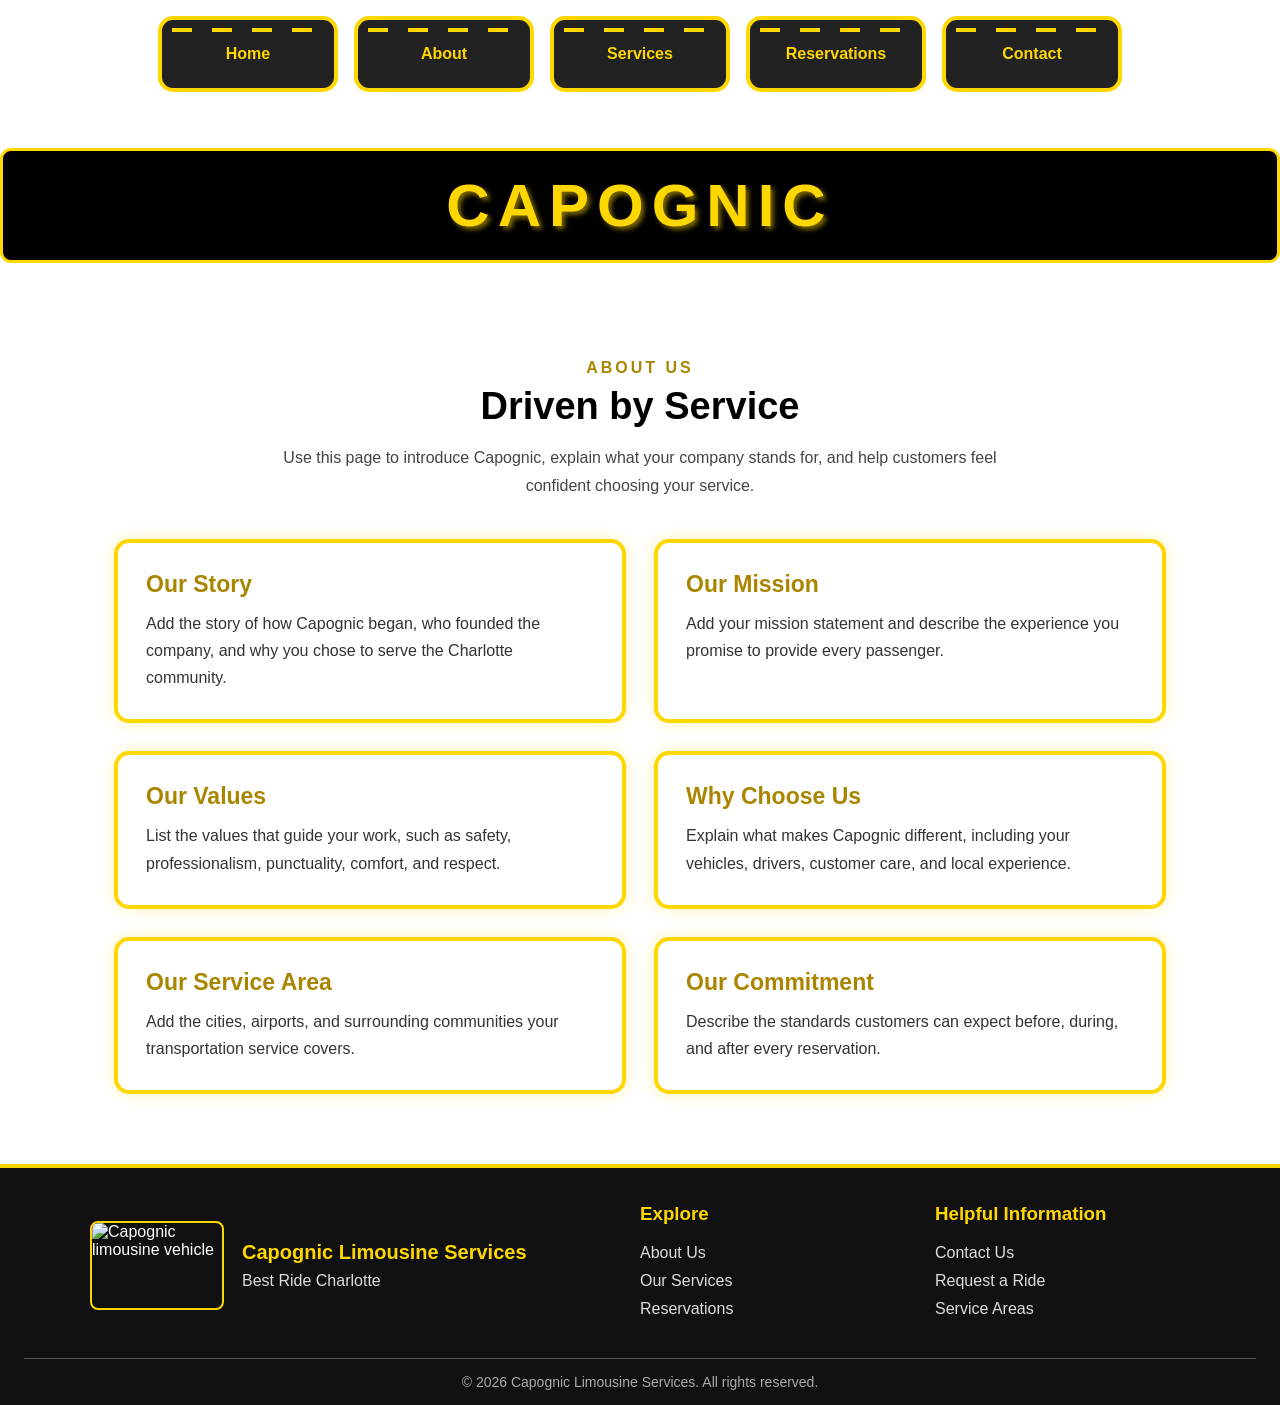
==== about.html @ 83344975 "Initial commit" ====
<!DOCTYPE html>
<html lang="en">

<head>
    <meta charset="UTF-8">
    <meta name="viewport" content="width=device-width, initial-scale=1.0">
    <title>About Us | Capognic Limousine Services</title>
    <link rel="stylesheet" href="Styles.css">
</head>

<body>
    <header>
        <nav aria-label="Main navigation">
            <a href="index.html">Home</a>
            <a href="about.html" aria-current="page">About</a>
            <a href="services.html">Services</a>
            <a href="reservations.html">Reservations</a>
            <a href="contact.html">Contact</a>
        </nav>

        <h1 class="logo">CAPOGNIC</h1>
    </header>

    <main class="about-page">
        <section class="about-intro">
            <p class="page-label">About Us</p>
            <h2>Driven by Service</h2>
            <p>
                Use this page to introduce Capognic, explain what your company
                stands for, and help customers feel confident choosing your service.
            </p>
        </section>

        <section class="about-grid" aria-label="Company information">
            <article class="about-card">
                <h3>Our Story</h3>
                <p>
                    Add the story of how Capognic began, who founded the company,
                    and why you chose to serve the Charlotte community.
                </p>
            </article>

            <article class="about-card">
                <h3>Our Mission</h3>
                <p>
                    Add your mission statement and describe the experience you
                    promise to provide every passenger.
                </p>
            </article>

            <article class="about-card">
                <h3>Our Values</h3>
                <p>
                    List the values that guide your work, such as safety,
                    professionalism, punctuality, comfort, and respect.
                </p>
            </article>

            <article class="about-card">
                <h3>Why Choose Us</h3>
                <p>
                    Explain what makes Capognic different, including your vehicles,
                    drivers, customer care, and local experience.
                </p>
            </article>

            <article class="about-card">
                <h3>Our Service Area</h3>
                <p>
                    Add the cities, airports, and surrounding communities your
                    transportation service covers.
                </p>
            </article>

            <article class="about-card">
                <h3>Our Commitment</h3>
                <p>
                    Describe the standards customers can expect before, during,
                    and after every reservation.
                </p>
            </article>
        </section>
    </main>

    <footer class="site-footer">
        <div class="footer-content">
            <div class="footer-brand">
                <img src="images/Capognic_Logo.jpg" alt="Capognic limousine vehicle">
                <div>
                    <h2>Capognic Limousine Services</h2>
                    <p>Best Ride Charlotte</p>
                </div>
            </div>

            <div class="footer-section">
                <h3>Explore</h3>
                <a href="about.html">About Us</a>
                <a href="services.html">Our Services</a>
                <a href="reservations.html">Reservations</a>
            </div>

            <div class="footer-section">
                <h3>Helpful Information</h3>
                <a href="contact.html">Contact Us</a>
                <a href="reservations.html">Request a Ride</a>
                <a href="services.html">Service Areas</a>
            </div>
        </div>

        <p class="footer-bottom">&copy; 2026 Capognic Limousine Services. All rights reserved.</p>
    </footer>
</body>

</html>
---- Styles.css ----
/* Entire page: <body> */
body {
    display: flex;
    flex-direction: column;
    min-height: 100vh;
    margin: 0;
    font-family: sans-serif;
    text-align: center;
}

/* Top navigation: <nav> */
nav {
    display: flex;
    justify-content: center;
    flex-wrap: wrap;
    gap: 16px;
    width: 100%;
    max-width: 1100px;
    margin: 0 auto;
    padding: 16px;
    box-sizing: border-box;
}

/* Navigation links: <nav><a> */
nav a {
    position: relative;
    display: inline-block;
    flex: 1 1 140px;
    max-width: 180px;
    box-sizing: border-box;
    padding: 25px;
    text-align: center;
    border: 4px solid gold;
    border-radius: 15px;
    background-color: #222;
    color: gold;
    text-decoration: none;
    font-weight: bold;
    transition: transform 0.25s ease, box-shadow 0.25s ease,
        background-color 0.25s ease;
}

nav a:hover {
    transform: translateY(-6px) scale(1.04);
    background-color: #333;
    box-shadow: 0 8px 18px rgba(255, 215, 0, 0.45);
}

nav a:focus-visible {
    transform: translateY(-6px) scale(1.04);
    outline: 3px solid white;
    outline-offset: 3px;
    box-shadow: 0 8px 18px rgba(255, 215, 0, 0.45);
}

nav a::before {
    content: "";
    position: absolute;
    top: 8px;
    right: 10px;
    left: 10px;
    height: 4px;
    background: repeating-linear-gradient(
        to right,
        gold 0,
        gold 20px,
        transparent 20px,
        transparent 40px
    );
}

/* Main CAPOGNIC heading: <h1 class="logo"> */
.logo {
    padding: 20px;
    border: 3px solid gold;
    border-radius: 11px;
    background-color: black;
    color: gold;
    text-align: center;
    font-size: 60px;
    letter-spacing: 8px;
    text-shadow: 3px 3px 5px rgba(255, 215, 0, 0.5);
}

/* Services section: <section class="services-preview"> */
.services-preview {
    display: flex;
    justify-content: center;
    gap: 40px;
    padding: 60px;
}

/* Individual services: <div class="service-box"> */
.service-box {
    width: 300px;
    min-height: 350px;
    padding: 20px;
    border: 4px solid gold;
    border-radius: 15px;
    background: white;
    text-align: center;
    box-shadow: 0 0 15px rgba(255, 215, 0, 0.4);
}

.service-box img {
    width: 120px;
    height: 120px;
    margin-bottom: 20px;
    object-fit: contain;
}

.service-box h3 {
    margin-bottom: 15px;
    color: #c9a227;
}

.service-box p {
    color: #333;
    line-height: 1.6;
}

.service-box:hover {
    transform: translateY(-10px);
    transition: 0.3s;
}

/* Mission and about section */
.company-info {
    display: flex;
    justify-content: center;
    gap: 40px;
    padding: 0 60px 60px;
}

.info-box {
    width: 460px;
    min-height: 180px;
}

/* About page */
.about-page {
    width: 100%;
    max-width: 1100px;
    margin: 0 auto;
    padding: 40px 24px 70px;
    box-sizing: border-box;
}

.about-intro {
    max-width: 750px;
    margin: 0 auto 40px;
}

.page-label {
    margin-bottom: 8px;
    color: #a98500;
    font-weight: bold;
    letter-spacing: 3px;
    text-transform: uppercase;
}

.about-intro h2 {
    margin: 0 0 16px;
    font-size: 38px;
}

.about-intro p:last-child {
    color: #444;
    line-height: 1.7;
}

.about-grid {
    display: grid;
    grid-template-columns: repeat(2, minmax(0, 1fr));
    gap: 28px;
}

.about-card {
    padding: 28px;
    border: 4px solid gold;
    border-radius: 15px;
    background-color: white;
    text-align: left;
    box-shadow: 0 0 15px rgba(255, 215, 0, 0.3);
    transition: transform 0.25s ease, box-shadow 0.25s ease;
}

.about-card:hover {
    transform: translateY(-6px);
    box-shadow: 0 10px 22px rgba(255, 215, 0, 0.4);
}

.about-card h3 {
    margin: 0 0 12px;
    color: #a98500;
    font-size: 23px;
}

.about-card p {
    margin: 0;
    color: #333;
    line-height: 1.7;
}

/* Bottom information area: <footer> */
.site-footer {
    margin-top: auto;
    padding: 35px 24px 15px;
    border-top: 4px solid gold;
    background-color: #111;
    color: white;
    text-align: left;
}

.footer-content {
    display: grid;
    grid-template-columns: minmax(280px, 2fr) 1fr 1fr;
    gap: 40px;
    width: 100%;
    max-width: 1100px;
    margin: 0 auto;
}

.footer-brand {
    display: flex;
    align-items: center;
    gap: 18px;
}

.footer-brand img {
    width: 130px;
    height: 85px;
    border: 2px solid gold;
    border-radius: 8px;
    object-fit: cover;
}

.footer-brand h2,
.footer-section h3 {
    margin-top: 0;
    color: gold;
}

.footer-brand h2 {
    margin-bottom: 8px;
    font-size: 20px;
}

.footer-brand p {
    margin: 0;
    color: #ddd;
}

.footer-section a {
    display: block;
    margin: 10px 0;
    color: #ddd;
    text-decoration: none;
}

.footer-section a:hover {
    color: gold;
    text-decoration: underline;
}

.footer-bottom {
    margin: 30px auto 0;
    padding-top: 15px;
    border-top: 1px solid #555;
    color: #aaa;
    text-align: center;
    font-size: 14px;
}

/* Smaller screen adjustments */
@media (max-width: 600px) {
    nav a {
        flex-basis: calc(50% - 8px);
        max-width: none;
        padding: 20px 10px;
    }

    .logo {
        font-size: 40px;
        letter-spacing: 4px;
    }

    .services-preview {
        flex-wrap: wrap;
        padding: 30px 15px;
    }

    .company-info {
        flex-wrap: wrap;
        padding: 0 15px 30px;
    }

    .info-box {
        width: 300px;
    }

    .about-page {
        padding: 25px 15px 40px;
    }

    .about-intro h2 {
        font-size: 30px;
    }

    .about-grid {
        grid-template-columns: 1fr;
    }

    .footer-content {
        grid-template-columns: 1fr;
        gap: 28px;
    }

    .footer-brand {
        align-items: flex-start;
        flex-direction: column;
    }
}
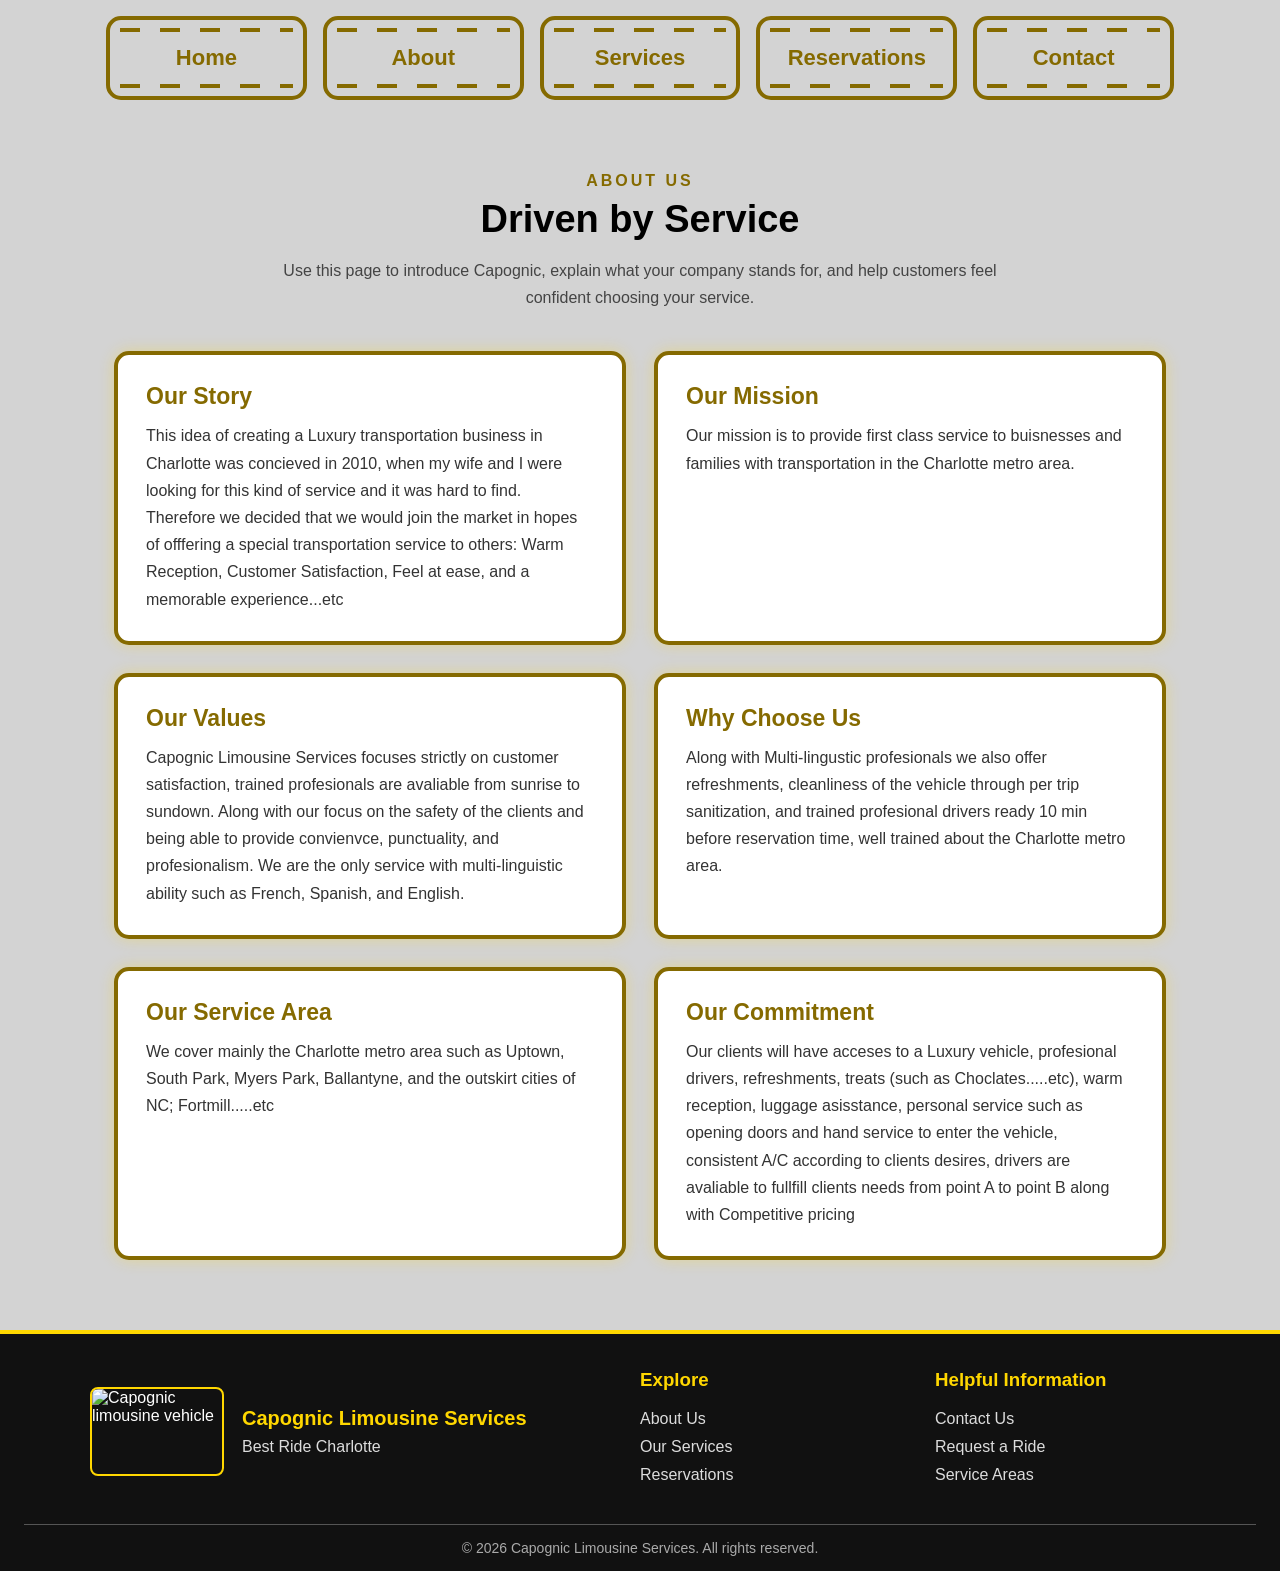
==== commit 79def467: "Add files via upload" ====
--- a/about.html
+++ b/about.html
@@ -17,8 +17,6 @@
             <a href="reservations.html">Reservations</a>
             <a href="contact.html">Contact</a>
         </nav>
-
-        <h1 class="logo">CAPOGNIC</h1>
     </header>
 
     <main class="about-page">
@@ -35,48 +33,51 @@
             <article class="about-card">
                 <h3>Our Story</h3>
                 <p>
-                    Add the story of how Capognic began, who founded the company,
-                    and why you chose to serve the Charlotte community.
+                   This idea of creating a Luxury transportation business in Charlotte was concieved in 2010, when my wife and I were looking for this kind of 
+            service and it was hard to find. Therefore we decided that we would join the market in hopes of offfering a special transportation service to others: 
+            Warm Reception, Customer Satisfaction, Feel at ease, and a memorable experience...etc
+             
+                    
                 </p>
             </article>
 
             <article class="about-card">
                 <h3>Our Mission</h3>
                 <p>
-                    Add your mission statement and describe the experience you
-                    promise to provide every passenger.
+                    Our mission is to provide first class service to buisnesses and families with transportation in the Charlotte metro area. 
                 </p>
             </article>
 
             <article class="about-card">
                 <h3>Our Values</h3>
                 <p>
-                    List the values that guide your work, such as safety,
-                    professionalism, punctuality, comfort, and respect.
+                    Capognic Limousine Services focuses strictly on customer satisfaction, trained profesionals are avaliable from sunrise to sundown. Along with our focus on 
+                    the safety of the clients and being able to provide convienvce, punctuality, and profesionalism. We are the only service with multi-linguistic ability such as French,
+                    Spanish, and English.
                 </p>
             </article>
 
             <article class="about-card">
                 <h3>Why Choose Us</h3>
                 <p>
-                    Explain what makes Capognic different, including your vehicles,
-                    drivers, customer care, and local experience.
+                    Along with Multi-lingustic profesionals we also offer refreshments, cleanliness of the vehicle through per trip sanitization, and trained profesional drivers 
+                    ready 10 min before reservation time, well trained about the Charlotte metro area.
                 </p>
             </article>
 
             <article class="about-card">
                 <h3>Our Service Area</h3>
                 <p>
-                    Add the cities, airports, and surrounding communities your
-                    transportation service covers.
+                    We cover mainly the Charlotte metro area such as Uptown, South Park, Myers Park, Ballantyne, and the outskirt cities of NC; Fortmill.....etc 
                 </p>
             </article>
 
             <article class="about-card">
                 <h3>Our Commitment</h3>
                 <p>
-                    Describe the standards customers can expect before, during,
-                    and after every reservation.
+                    Our clients will have acceses to a Luxury vehicle, profesional drivers, refreshments, treats (such as Choclates.....etc), warm reception, luggage asisstance,
+                     personal service such as opening doors and hand service to enter the vehicle, consistent A/C according to clients desires, drivers are avaliable to fullfill 
+                     clients needs from point A to point B along with Competitive pricing
                 </p>
             </article>
         </section>
--- a/Styles.css
+++ b/Styles.css
@@ -1,323 +1,1643 @@
-/* Entire page: <body> */
-body {
-    display: flex;
-    flex-direction: column;
-    min-height: 100vh;
-    margin: 0;
-    font-family: sans-serif;
-    text-align: center;
-}
-
-/* Top navigation: <nav> */
-nav {
-    display: flex;
-    justify-content: center;
-    flex-wrap: wrap;
-    gap: 16px;
-    width: 100%;
-    max-width: 1100px;
-    margin: 0 auto;
-    padding: 16px;
-    box-sizing: border-box;
-}
-
-/* Navigation links: <nav><a> */
-nav a {
-    position: relative;
-    display: inline-block;
-    flex: 1 1 140px;
-    max-width: 180px;
-    box-sizing: border-box;
-    padding: 25px;
-    text-align: center;
-    border: 4px solid gold;
-    border-radius: 15px;
-    background-color: #222;
-    color: gold;
-    text-decoration: none;
-    font-weight: bold;
-    transition: transform 0.25s ease, box-shadow 0.25s ease,
-        background-color 0.25s ease;
-}
-
-nav a:hover {
-    transform: translateY(-6px) scale(1.04);
-    background-color: #333;
-    box-shadow: 0 8px 18px rgba(255, 215, 0, 0.45);
-}
-
-nav a:focus-visible {
-    transform: translateY(-6px) scale(1.04);
-    outline: 3px solid white;
-    outline-offset: 3px;
-    box-shadow: 0 8px 18px rgba(255, 215, 0, 0.45);
-}
-
-nav a::before {
-    content: "";
-    position: absolute;
-    top: 8px;
-    right: 10px;
-    left: 10px;
-    height: 4px;
-    background: repeating-linear-gradient(
-        to right,
-        gold 0,
-        gold 20px,
-        transparent 20px,
-        transparent 40px
-    );
-}
-
-/* Main CAPOGNIC heading: <h1 class="logo"> */
-.logo {
-    padding: 20px;
-    border: 3px solid gold;
-    border-radius: 11px;
-    background-color: black;
-    color: gold;
-    text-align: center;
-    font-size: 60px;
-    letter-spacing: 8px;
-    text-shadow: 3px 3px 5px rgba(255, 215, 0, 0.5);
-}
-
-/* Services section: <section class="services-preview"> */
-.services-preview {
-    display: flex;
-    justify-content: center;
-    gap: 40px;
-    padding: 60px;
-}
-
-/* Individual services: <div class="service-box"> */
-.service-box {
-    width: 300px;
-    min-height: 350px;
-    padding: 20px;
-    border: 4px solid gold;
-    border-radius: 15px;
-    background: white;
-    text-align: center;
-    box-shadow: 0 0 15px rgba(255, 215, 0, 0.4);
-}
-
-.service-box img {
-    width: 120px;
-    height: 120px;
-    margin-bottom: 20px;
-    object-fit: contain;
-}
-
-.service-box h3 {
-    margin-bottom: 15px;
-    color: #c9a227;
-}
-
-.service-box p {
-    color: #333;
-    line-height: 1.6;
-}
-
-.service-box:hover {
-    transform: translateY(-10px);
-    transition: 0.3s;
-}
-
-/* Mission and about section */
-.company-info {
-    display: flex;
-    justify-content: center;
-    gap: 40px;
-    padding: 0 60px 60px;
-}
-
-.info-box {
-    width: 460px;
-    min-height: 180px;
-}
-
-/* About page */
-.about-page {
-    width: 100%;
-    max-width: 1100px;
-    margin: 0 auto;
-    padding: 40px 24px 70px;
-    box-sizing: border-box;
-}
-
-.about-intro {
-    max-width: 750px;
-    margin: 0 auto 40px;
-}
-
-.page-label {
-    margin-bottom: 8px;
-    color: #a98500;
-    font-weight: bold;
-    letter-spacing: 3px;
-    text-transform: uppercase;
-}
-
-.about-intro h2 {
-    margin: 0 0 16px;
-    font-size: 38px;
-}
-
-.about-intro p:last-child {
-    color: #444;
-    line-height: 1.7;
-}
-
-.about-grid {
-    display: grid;
-    grid-template-columns: repeat(2, minmax(0, 1fr));
-    gap: 28px;
-}
-
-.about-card {
-    padding: 28px;
-    border: 4px solid gold;
-    border-radius: 15px;
-    background-color: white;
-    text-align: left;
-    box-shadow: 0 0 15px rgba(255, 215, 0, 0.3);
-    transition: transform 0.25s ease, box-shadow 0.25s ease;
-}
-
-.about-card:hover {
-    transform: translateY(-6px);
-    box-shadow: 0 10px 22px rgba(255, 215, 0, 0.4);
-}
-
-.about-card h3 {
-    margin: 0 0 12px;
-    color: #a98500;
-    font-size: 23px;
-}
-
-.about-card p {
-    margin: 0;
-    color: #333;
-    line-height: 1.7;
-}
-
-/* Bottom information area: <footer> */
-.site-footer {
-    margin-top: auto;
-    padding: 35px 24px 15px;
-    border-top: 4px solid gold;
-    background-color: #111;
-    color: white;
-    text-align: left;
-}
-
-.footer-content {
-    display: grid;
-    grid-template-columns: minmax(280px, 2fr) 1fr 1fr;
-    gap: 40px;
-    width: 100%;
-    max-width: 1100px;
-    margin: 0 auto;
-}
-
-.footer-brand {
-    display: flex;
-    align-items: center;
-    gap: 18px;
-}
-
-.footer-brand img {
-    width: 130px;
-    height: 85px;
-    border: 2px solid gold;
-    border-radius: 8px;
-    object-fit: cover;
-}
-
-.footer-brand h2,
-.footer-section h3 {
-    margin-top: 0;
-    color: gold;
-}
-
-.footer-brand h2 {
-    margin-bottom: 8px;
-    font-size: 20px;
-}
-
-.footer-brand p {
-    margin: 0;
-    color: #ddd;
-}
-
-.footer-section a {
-    display: block;
-    margin: 10px 0;
-    color: #ddd;
-    text-decoration: none;
-}
-
-.footer-section a:hover {
-    color: gold;
-    text-decoration: underline;
-}
-
-.footer-bottom {
-    margin: 30px auto 0;
-    padding-top: 15px;
-    border-top: 1px solid #555;
-    color: #aaa;
-    text-align: center;
-    font-size: 14px;
-}
-
-/* Smaller screen adjustments */
-@media (max-width: 600px) {
-    nav a {
-        flex-basis: calc(50% - 8px);
-        max-width: none;
-        padding: 20px 10px;
-    }
-
-    .logo {
-        font-size: 40px;
-        letter-spacing: 4px;
-    }
-
-    .services-preview {
-        flex-wrap: wrap;
-        padding: 30px 15px;
-    }
-
-    .company-info {
-        flex-wrap: wrap;
-        padding: 0 15px 30px;
-    }
-
-    .info-box {
-        width: 300px;
-    }
-
-    .about-page {
-        padding: 25px 15px 40px;
-    }
-
-    .about-intro h2 {
-        font-size: 30px;
-    }
-
-    .about-grid {
-        grid-template-columns: 1fr;
-    }
-
-    .footer-content {
-        grid-template-columns: 1fr;
-        gap: 28px;
-    }
-
-    .footer-brand {
-        align-items: flex-start;
-        flex-direction: column;
-    }
-}
+/* ===================================================================
+   CAPOGNIC STYLESHEET
+   ===================================================================
+   01. ROOT VARIABLES
+   02. GLOBAL PAGE
+   03. TOP NAVIGATION
+   04. RESERVATION NAVIGATION BUTTON
+   05. SITE LOGO
+   06. SIDE RESERVATION PANEL
+   07. SHARED BUTTONS
+   08. HERO BANNER
+   09. HOME PAGE
+    09A. Service Preview
+    09B. Company Information
+   10. RESERVATION FORM PAGE
+   11. SERVICES PAGE
+    11A. Intro
+    11B. Service Cards
+    11C. Visual Area
+    11D. Content
+    11E. Links
+    11F. CTA
+   12. ABOUT PAGE
+   13. CONTACT PAGE
+   14. FOOTER
+   15. MOBILE / RESPONSIVE
+
+   =================================================================== */
+
+
+/* ===================================================================
+   01. ROOT VARIABLES
+   =================================================================== */
+
+:root {
+    --primary-gold: #856A00;
+    --primary-green: #2C5F34;
+    --page-blue: #D3D3D3;
+
+    --dark-bg: #111;
+    --dark-card: #222;
+    --white: #ffffff;
+
+    --text-dark: #333;
+    --text-light: #ddd;
+
+    --shadow-gold: rgba(255, 215, 0, 0.35);
+    --shadow-green: rgba(44, 95, 52, 0.30);
+}
+
+
+/* ===================================================================
+   02. GLOBAL PAGE STYLES
+   =================================================================== */
+
+body {
+    display: flex;
+    flex-direction: column;
+    min-height: 100vh;
+
+    margin: 0;
+
+    font-family: sans-serif;
+    text-align: center;
+
+    background-color: var(--page-blue);
+}
+
+
+/* ===================================================================
+   03. TOP NAVIGATION
+   =================================================================== */
+
+nav {
+    display: flex;
+    justify-content: center;
+    flex-wrap: wrap;
+
+    gap: 16px;
+
+    width: 100%;
+    max-width: 1100px;
+
+    margin: 0 auto;
+    padding: 16px;
+
+    box-sizing: border-box;
+}
+
+nav a {
+    position: relative;
+    display: inline-block;
+    flex: 1 1 140px;
+
+    max-width: 180px;
+
+    padding: 25px;
+
+    border: 4px solid var(--primary-gold);
+    border-radius: 15px;
+
+    background-color: ;
+    color: var(--primary-gold);
+
+    text-align: center;
+    text-decoration: none;
+    font-size: 22px;
+    font-weight: bold;
+
+    transition:
+        transform 0.25s ease,
+        box-shadow 0.25s ease,
+        background-color 0.25s ease;
+}
+
+nav a:hover {
+    transform: translateY(-6px) scale(1.04);
+
+    background-color: #333;
+
+    box-shadow:
+        0 8px 18px rgba(255, 215, 0, 0.45);
+}
+
+nav a:focus-visible {
+    transform: translateY(-6px) scale(1.04);
+
+    outline: 3px solid white;
+    outline-offset: 3px;
+
+    box-shadow:
+        0 8px 18px rgba(255, 215, 0, 0.45);
+}
+
+/* Decorative top stripe */
+
+nav a::before {
+    content: "";
+
+    position: absolute;
+    top: 8px;
+    left: 10px;
+    right: 10px;
+
+    height: 4px;
+
+    background:
+        repeating-linear-gradient(
+            to right,
+            var(--primary-gold) 0,
+            var(--primary-gold) 20px,
+            transparent 20px,
+            transparent 40px
+        );
+}
+
+/* Decorative bottom stripe */
+
+nav a::after {
+    content: "";
+
+    position: absolute;
+    bottom: 8px;
+    left: 10px;
+    right: 10px;
+
+    height: 4px;
+
+    background:
+        repeating-linear-gradient(
+            to right,
+            var(--primary-gold) 0,
+            var(--primary-gold) 20px,
+            transparent 20px,
+            transparent 40px
+        );
+}
+
+
+/* ===================================================================
+   04. RESERVATION NAVIGATION BUTTON
+   =================================================================== */
+
+nav .nav-reservation {
+    border-color: var(--primary-gold);
+
+    background:
+        linear-gradient(
+            145deg,
+            
+        );
+
+    box-shadow:
+        0 0 18px var(--shadow-gold);
+}
+
+.nav-reservation span,
+.nav-reservation small {
+    display: block;
+}
+
+.nav-reservation small {
+    margin-top: 5px;
+
+    color: var(--primary-gold);
+
+    font-size: 11px;
+    font-weight: normal;
+    letter-spacing: 1px;
+    text-transform: uppercase;
+}
+
+
+/* ===================================================================
+   05. SITE LOGO
+   =================================================================== */
+
+.logo {
+    position: relative;
+
+    padding: 20px;
+
+    color: var(--primary-gold);
+
+    text-align: center;
+    font-size: 60px;
+    letter-spacing: 8px;
+
+    background: transparent;
+    border: none;
+
+    text-shadow:
+        3px 3px 5px rgba(255, 215, 0, 0.5);
+}
+
+.logo::after {
+    content: "";
+
+    position: absolute;
+    left: 50%;
+    bottom: 7px;
+
+    width: min(380px, 70%);
+    height: 3px;
+
+    border-radius: 50%;
+
+    background:
+        linear-gradient(
+            90deg,
+            transparent 0%,
+            rgba(255, 215, 0, 0.3) 15%,
+            var(--primary-gold) 50%,
+            rgba(255, 215, 0, 0.3) 85%,
+            transparent 100%
+        );
+
+    box-shadow:
+        0 2px 8px rgba(255, 215, 0, 0.55);
+
+    transform: translateX(-50%);
+}
+
+
+/* ===================================================================
+   06. SIDE RESERVATION PANEL
+   =================================================================== */
+
+.reservation-cta {
+    position: fixed;
+    top: 50%;
+    right: 24px;
+    z-index: 10;
+
+    width: min(300px, calc(100vw - 48px));
+
+    padding: 30px;
+
+    border: 1px solid #4b4018;
+    border-radius: 16px;
+
+    background:
+        linear-gradient(
+            145deg,
+            #181818,
+            #050505
+        );
+
+    color: white;
+    text-align: left;
+
+    box-sizing: border-box;
+
+    box-shadow:
+        0 20px 50px rgba(0, 0, 0, 0.35);
+
+    transform: translateY(-50%);
+}
+
+.reservation-cta.is-dismissed {
+    display: none;
+}
+
+.reservation-close {
+    position: absolute;
+    top: 10px;
+    right: 12px;
+
+    width: 32px;
+    height: 32px;
+
+    padding: 0;
+
+    border: 1px solid #555;
+    border-radius: 50%;
+
+    background: transparent;
+    color: var(--text-light);
+
+    font-size: 24px;
+    line-height: 1;
+
+    cursor: pointer;
+
+    transition:
+        border-color 0.2s ease,
+        color 0.2s ease,
+        transform 0.2s ease;
+}
+
+.reservation-close:hover,
+.reservation-close:focus-visible {
+    border-color: gold;
+    color: gold;
+
+    outline: none;
+
+    transform: rotate(90deg);
+}
+
+.reservation-kicker {
+    margin: 0 0 10px;
+
+    color: gold;
+
+    font-size: 12px;
+    font-weight: bold;
+    letter-spacing: 2px;
+    text-transform: uppercase;
+}
+
+.reservation-cta h2 {
+    margin: 0 0 12px;
+
+    font-size: 28px;
+    line-height: 1.1;
+}
+
+.reservation-cta > p:not(.reservation-kicker) {
+    margin: 0 0 22px;
+
+    color: #cfcfcf;
+    line-height: 1.55;
+}
+
+/* ===================================================================
+   07. SHARED BUTTONS
+   =================================================================== */
+
+.reservation-button,
+.form-submit {
+    display: inline-flex;
+    align-items: center;
+    justify-content: center;
+
+    gap: 10px;
+
+    padding: 13px 18px;
+
+    border: 2px solid gold;
+    border-radius: 8px;
+
+    background: gold;
+    color: #111;
+
+    font-weight: bold;
+    text-decoration: none;
+
+    transition:
+        background-color 0.2s ease,
+        color 0.2s ease,
+        transform 0.2s ease;
+}
+
+.reservation-button:hover,
+.reservation-button:focus-visible,
+.form-submit:hover,
+.form-submit:focus-visible {
+    background: transparent;
+    color: gold;
+
+    transform: translateY(-2px);
+}
+
+.form-submit {
+    cursor: pointer;
+    font: inherit;
+}
+
+
+/* ===================================================================
+   08. HERO BANNER
+   =================================================================== */
+
+.hero-banner {
+    display: flex;
+    align-items: center;
+    justify-content: center;
+
+    gap: 40px;
+
+    width: 90%;
+    max-width: 1200px;
+
+    margin: 0 auto 10px;
+    padding: 30px;
+
+    border: 4px solid var(--primary-gold);
+    border-radius: 20px;
+
+    background: white;
+
+    box-shadow:
+        0 10px 25px rgba(0, 0, 0, 0.15);
+}
+
+.hero-logo {
+    width: 250px;
+    height: auto;
+
+    object-fit: contain;
+}
+
+.hero-text {
+    text-align: left;
+}
+
+.hero-text h1 {
+    margin: 0;
+
+    color: var(--primary-green);
+
+    font-family: Georgia, "Times New Roman", serif;
+    font-size: clamp(52px, 7vw, 90px);
+}
+
+.hero-text p {
+    margin-top: 10px;
+
+    color: var(--primary-gold);
+
+    font-size: 22px;
+    font-weight: bold;
+    letter-spacing: 1px;
+}
+
+.road-nav {
+    margin-top: 0;
+}
+
+
+/* ===================================================================
+   09. HOME PAGE
+   =================================================================== */
+
+
+/* -------------------------------------------------------------------
+   09A. SERVICE PREVIEW SECTION
+   ------------------------------------------------------------------- */
+
+.services-preview {
+    display: flex;
+    justify-content: center;
+
+    gap: 40px;
+
+    padding: 60px;
+}
+
+.service-box {
+    width: 300px;
+    min-height: 350px;
+
+    padding: 20px;
+
+    border: 4px solid #856A00;
+    border-radius: 15px;
+
+    background: white;
+
+    text-align: center;
+
+    box-shadow:
+        0 0 15px rgba(44, 95, 52, 0.3);
+
+    transition:
+        transform 0.3s ease,
+        box-shadow 0.3s ease;
+}
+
+.service-box:hover {
+    transform: translateY(-10px);
+}
+
+.service-box img {
+    width: 120px;
+    height: 120px;
+
+    margin-bottom: 20px;
+
+    object-fit: contain;
+}
+
+.service-box h3 {
+    margin-bottom: 15px;
+
+    color: var(--primary-green);
+
+    font-family: Georgia, "Times New Roman", serif;
+    font-size: 23px;
+
+    letter-spacing: 0.3px;
+}
+
+.service-box p {
+    color: var(--text-dark);
+
+    font-size: 16px;
+    line-height: 1.7;
+}
+
+
+/* -------------------------------------------------------------------
+   09B. COMPANY INFORMATION SECTION
+   ------------------------------------------------------------------- */
+
+.company-info {
+    display: flex;
+    justify-content: center;
+
+    gap: 40px;
+
+    padding: 0 60px 60px;
+}
+
+.info-box {
+    width: 460px;
+    min-height: 180px;
+
+    padding: 20px;
+
+    border: 4px solid #856A00;
+    border-radius: 15px;
+
+    background: white;
+
+    box-shadow:
+        0 0 15px rgba(44, 95, 52, 0.3);
+}
+
+.info-box h3 {
+    color: var(--primary-green);
+
+    font-family: Georgia, "Times New Roman", serif;
+    font-size: 25px;
+
+    letter-spacing: 0.3px;
+}
+
+.info-box p {
+    color: var(--text-dark);
+
+    font-size: 16px;
+    line-height: 1.7;
+}
+
+/* ===================================================================
+   10. RESERVATION FORM PAGE
+   =================================================================== */
+/* ==========================================================
+   RESERVATION PAGE HEADING
+   ========================================================== */
+
+.reservation-page .page-label {
+    margin-bottom: 12px;
+
+    color: var(--primary-gold);
+
+    font-size: 14px;
+    font-weight: bold;
+
+    letter-spacing: 4px;
+    text-transform: uppercase;
+}
+
+.reservation-page h2 {
+    margin: 0 0 18px;
+
+    color: var(--primary-gold);
+
+    font-family: Georgia, "Times New Roman", serif;
+    font-size: clamp(46px, 6vw, 72px);
+    font-weight: bold;
+
+    letter-spacing: 2px;
+    text-transform: uppercase;
+
+    line-height: 1.1;
+
+    text-shadow:
+        2px 2px 6px rgba(0, 0, 0, 0.15);
+}
+
+.reservation-page h2::after {
+    content: "";
+
+    display: block;
+
+    width: 220px;
+    height: 4px;
+
+    margin: 18px auto 0;
+
+    border-radius: 999px;
+
+    background:
+        linear-gradient(
+            90deg,
+            transparent,
+            var(--primary-gold),
+            transparent
+        );
+}
+
+.reservation-page > p:not(.page-label) {
+    max-width: 700px;
+
+    margin: 25px auto 35px;
+
+    color: #444;
+
+    font-size: 19px;
+    line-height: 1.8;
+}
+
+.reservation-page {
+    width: min(760px, calc(100% - 30px));
+
+    margin: 40px auto 70px;
+}
+
+.reservation-form {
+    display: grid;
+    grid-template-columns: repeat(2, minmax(0, 1fr));
+
+    gap: 20px;
+
+    padding: 32px;
+
+    border: 1px solid #4b4018;
+    border-radius: 18px;
+
+    background: white;
+    color: #222;
+
+    text-align: left;
+
+    box-shadow:
+        0 20px 50px rgba(0, 0, 0, 0.25);
+}
+
+.form-field {
+    display: flex;
+    flex-direction: column;
+
+    gap: 8px;
+}
+
+.form-field.full-width {
+    grid-column: 1 / -1;
+}
+
+.form-field label {
+    color: var(--primary-gold);
+
+    font-size: 14px;
+    font-weight: bold;
+}
+
+/* Reservation Form Inputs */
+
+.form-field input,
+.form-field select,
+.form-field textarea {
+    padding: 13px;
+
+    border: 2px solid var(--primary-gold);
+    border-radius: 8px;
+
+    background: #ffffff;
+    color: #222;
+
+    font: inherit;
+
+    transition:
+        border-color 0.25s ease,
+        box-shadow 0.25s ease;
+}
+
+.form-field input::placeholder,
+.form-field textarea::placeholder {
+    color: #777;
+    opacity: 1;
+}
+
+.form-field input:focus,
+.form-field select:focus,
+.form-field textarea:focus {
+    border-color: var(--primary-gold);
+
+    background: #ffffff;
+
+    outline: none;
+
+    box-shadow:
+        0 0 0 3px rgba(133, 106, 0, 0.15);
+}
+
+/* ==========================================================
+   RESERVATION RULES MODAL
+   ========================================================== */
+
+.rules-modal {
+    display: none;
+    position: fixed;
+    inset: 0;
+    z-index: 9999;
+
+    justify-content: center;
+    align-items: center;
+
+    background: rgba(0, 0, 0, 0.6);
+}
+
+.rules-modal-content {
+    width: min(650px, calc(100% - 40px));
+
+    padding: 32px;
+
+    border: 1px solid #4b4018;
+    border-radius: 18px;
+
+    background: white;
+    color: #222;
+
+    text-align: left;
+
+    box-shadow:
+        0 20px 50px rgba(0, 0, 0, 0.25);
+}
+
+.rules-modal-content h3 {
+    margin-top: 0;
+    margin-bottom: 12px;
+
+    color: var(--primary-gold);
+
+    font-family: Georgia, "Times New Roman", serif;
+    font-size: 32px;
+}
+
+.rules-modal-content p {
+    color: #444;
+    line-height: 1.6;
+}
+
+.rules-modal-content ul {
+    margin: 20px 0;
+    padding-left: 22px;
+}
+
+.rules-modal-content li {
+    margin-bottom: 10px;
+    line-height: 1.6;
+}
+
+.rules-checkbox {
+    display: flex;
+    gap: 10px;
+
+    margin-top: 25px;
+    margin-bottom: 25px;
+
+    font-weight: bold;
+}
+
+.rules-checkbox input {
+    accent-color: var(--primary-gold);
+}
+
+.rules-buttons {
+    display: flex;
+    justify-content: flex-end;
+    gap: 12px;
+}
+
+.rules-buttons button {
+    padding: 13px 18px;
+
+    border-radius: 8px;
+
+    font: inherit;
+    font-weight: bold;
+
+    cursor: pointer;
+
+    transition: all 0.2s ease;
+}
+
+#cancelRules {
+    border: 2px solid #888;
+    background: white;
+    color: #555;
+}
+
+#cancelRules:hover {
+    background: #f5f5f5;
+}
+
+#confirmRules {
+    border: 2px solid gold;
+    background: gold;
+    color: #111;
+}
+
+#confirmRules:hover {
+    background: transparent;
+    color: gold;
+}
+
+@media (max-width: 600px) {
+
+    .rules-modal-content {
+        padding: 24px;
+    }
+
+    .rules-buttons {
+        flex-direction: column;
+    }
+
+    .rules-buttons button {
+        width: 100%;
+    }
+}
+
+/* ===================================================================
+   11. SERVICES PAGE
+   =================================================================== */
+
+.services-page {
+    width: min(1100px, calc(100% - 40px));
+
+    margin: 45px auto 75px;
+}
+
+
+/* -------------------------------------------------------------------
+   11A. Services Introduction
+   ------------------------------------------------------------------- */
+
+.services-intro {
+    max-width: 760px;
+
+    margin: 0 auto 45px;
+}
+
+.services-intro h2 {
+    margin: 0 0 16px;
+
+    font-family: Georgia, "Times New Roman", serif;
+    font-size: clamp(32px, 5vw, 48px);
+}
+
+.services-intro > p:last-child {
+    color: #444;
+    line-height: 1.75;
+}
+
+
+/* -------------------------------------------------------------------
+   11B. Expanded Service Cards
+   ------------------------------------------------------------------- */
+
+.services-expanded {
+    display: grid;
+    gap: 30px;
+}
+
+.expanded-service-card {
+    display: grid;
+    grid-template-columns:
+        minmax(260px, 0.8fr)
+        minmax(0, 1.2fr);
+
+    min-height: 390px;
+
+    overflow: hidden;
+
+    border: 3px solid var(--primary-green);
+    border-radius: 18px;
+
+    background: white;
+
+    box-shadow:
+        0 12px 30px rgba(44, 95, 52, 0.13);
+}
+
+.service-card-reverse .service-visual {
+    grid-column: 2;
+}
+
+.service-card-reverse .service-content {
+    grid-column: 1;
+    grid-row: 1;
+}
+
+
+/* -------------------------------------------------------------------
+   11C. Service Visual Area
+   ------------------------------------------------------------------- */
+
+.service-visual {
+    display: flex;
+    align-items: center;
+    justify-content: center;
+
+    background:
+        linear-gradient(
+            145deg,
+            #234c2a,
+            #397843
+        );
+
+    color: #f5d85e;
+}
+
+.service-visual span {
+    font-size: clamp(72px, 10vw, 120px);
+
+    filter:
+        drop-shadow(
+            0 8px 10px rgba(0, 0, 0, 0.25)
+        );
+}
+
+
+/* -------------------------------------------------------------------
+   11D. Service Content
+   ------------------------------------------------------------------- */
+
+.service-content {
+    padding: 42px;
+
+    text-align: left;
+}
+
+.service-number {
+    margin: 0 0 9px;
+
+    color: var(--primary-gold);
+
+    font-size: 12px;
+    font-weight: bold;
+
+    letter-spacing: 2px;
+    text-transform: uppercase;
+}
+
+.service-content h3 {
+    margin: 0 0 16px;
+
+    color: var(--primary-green);
+
+    font-family: Georgia, "Times New Roman", serif;
+    font-size: 30px;
+}
+
+.service-content p,
+.service-content li {
+    color: #3d3d3d;
+
+    line-height: 1.7;
+}
+
+.service-content ul {
+    margin: 20px 0;
+    padding-left: 20px;
+}
+
+
+/* -------------------------------------------------------------------
+   11E. Service Links
+   ------------------------------------------------------------------- */
+
+.service-card-link {
+    color: #745d00;
+
+    font-weight: bold;
+    text-decoration: none;
+}
+
+.service-card-link:hover,
+.service-card-link:focus-visible {
+    text-decoration: underline;
+}
+
+
+/* -------------------------------------------------------------------
+   11F. Services Bottom CTA
+   ------------------------------------------------------------------- */
+
+.services-bottom-cta {
+    display: flex;
+    align-items: center;
+    justify-content: space-between;
+
+    gap: 24px;
+
+    margin-top: 36px;
+    padding: 30px;
+
+    border-radius: 16px;
+
+    background: #111;
+    color: white;
+
+    text-align: left;
+}
+
+.services-bottom-cta .page-label,
+.services-bottom-cta h2 {
+    margin: 0;
+}
+
+.services-bottom-cta h2 {
+    margin-top: 7px;
+
+    font-family: Georgia, "Times New Roman", serif;
+}
+
+
+/* ===================================================================
+   12. ABOUT PAGE
+   =================================================================== */
+
+.about-page {
+    width: 100%;
+    max-width: 1100px;
+
+    margin: 0 auto;
+
+    padding: 40px 24px 70px;
+
+    box-sizing: border-box;
+}
+
+
+/* -------------------------------------------------------------------
+   12A. About Introduction
+   ------------------------------------------------------------------- */
+
+.about-intro {
+    max-width: 750px;
+
+    margin: 0 auto 40px;
+}
+
+.page-label {
+    margin-bottom: 8px;
+
+    color: var(--primary-gold);
+
+    font-weight: bold;
+    letter-spacing: 3px;
+    text-transform: uppercase;
+}
+
+.about-intro h2 {
+    margin: 0 0 16px;
+
+    font-size: 38px;
+}
+
+.about-intro p:last-child {
+    color: #444;
+
+    line-height: 1.7;
+}
+
+
+/* -------------------------------------------------------------------
+   12B. About Grid
+   ------------------------------------------------------------------- */
+
+.about-grid {
+    display: grid;
+    grid-template-columns: repeat(2, minmax(0, 1fr));
+
+    gap: 28px;
+}
+
+.about-card {
+    padding: 28px;
+
+    border: 4px solid #856A00;
+    border-radius: 15px;
+
+    background: white;
+
+    text-align: left;
+
+    box-shadow:
+        0 0 15px rgba(255, 215, 0, 0.3);
+
+    transition:
+        transform 0.25s ease,
+        box-shadow 0.25s ease;
+}
+
+.about-card:hover {
+    transform: translateY(-6px);
+
+    box-shadow:
+        0 10px 22px rgba(255, 215, 0, 0.4);
+}
+
+.about-card h3 {
+    margin: 0 0 12px;
+
+    color: var(--primary-gold);
+
+    font-size: 23px;
+}
+
+.about-card p {
+    margin: 0;
+
+    color: #333;
+    line-height: 1.7;
+}
+
+/* ===================================================================
+   13. CONTACT PAGE
+   =================================================================== */
+
+.contact-page {
+    width: min(1100px, calc(100% - 40px));
+
+    margin: 45px auto 75px;
+}
+
+
+/* -------------------------------------------------------------------
+   13A. Contact Introduction
+   ------------------------------------------------------------------- */
+
+.contact-intro {
+    max-width: 720px;
+
+    margin: 0 auto 40px;
+}
+
+.contact-intro h2 {
+    margin: 0 0 14px;
+
+    font-family: Georgia, "Times New Roman", serif;
+    font-size: clamp(32px, 5vw, 48px);
+}
+
+.contact-intro > p:last-child {
+    color: #444;
+
+    line-height: 1.75;
+}
+
+
+/* -------------------------------------------------------------------
+   13B. Contact Layout
+   ------------------------------------------------------------------- */
+
+.contact-layout {
+    display: grid;
+
+    grid-template-columns:
+        minmax(0, 1.15fr)
+        minmax(320px, 0.85fr);
+
+    gap: 32px;
+
+    align-items: stretch;
+}
+
+
+/* -------------------------------------------------------------------
+   13C. Contact Image Area
+   ------------------------------------------------------------------- */
+
+.contact-image-placeholder {
+    display: flex;
+    flex-direction: column;
+    align-items: center;
+    justify-content: center;
+
+    gap: 10px;
+
+    min-height: 520px;
+
+    padding: 35px;
+
+    box-sizing: border-box;
+
+    border: 2px dashed var(--primary-green);
+    border-radius: 18px;
+
+    background: #f6f8f6;
+    color: var(--primary-green);
+}
+
+.contact-image-placeholder img,
+.contact-layout > img {
+    width: 100%;
+    min-height: 520px;
+
+    border-radius: 18px;
+
+    object-fit: cover;
+}
+
+.image-placeholder-icon {
+    font-size: 46px;
+}
+
+.contact-image-placeholder strong {
+    font-family: Georgia, "Times New Roman", serif;
+    font-size: 24px;
+}
+
+.contact-image-placeholder span {
+    max-width: 330px;
+
+    color: #526356;
+
+    line-height: 1.5;
+}
+
+
+/* -------------------------------------------------------------------
+   13D. Contact Information Cards
+   ------------------------------------------------------------------- */
+
+.contact-details {
+    display: grid;
+
+    gap: 18px;
+}
+
+.contact-card {
+    padding: 24px 26px;
+
+    border: 2px solid var(--primary-green);
+    border-radius: 14px;
+
+    background: white;
+
+    text-align: left;
+
+    box-shadow:
+        0 8px 24px rgba(44, 95, 52, 0.10);
+}
+
+.contact-card h3 {
+    margin: 0 0 14px;
+
+    color: var(--primary-green);
+
+    font-family: Georgia, "Times New Roman", serif;
+    font-size: 22px;
+}
+
+.contact-card p,
+.contact-card address {
+    margin: 8px 0;
+
+    color: #3d3d3d;
+
+    font-style: normal;
+    line-height: 1.6;
+}
+
+.contact-card a {
+    color: #745d00;
+
+    font-weight: bold;
+}
+
+.contact-link {
+    display: inline-block;
+
+    margin-top: 12px;
+}
+
+.contact-note {
+    font-size: 14px;
+}
+
+
+/* -------------------------------------------------------------------
+   13E. Contact CTA
+   ------------------------------------------------------------------- */
+
+.contact-cta {
+    display: flex;
+    align-items: center;
+    justify-content: space-between;
+
+    gap: 25px;
+
+    margin-top: 36px;
+    padding: 30px;
+
+    border-radius: 16px;
+
+    background: #111;
+    color: white;
+
+    text-align: left;
+}
+
+.contact-cta .page-label,
+.contact-cta h2 {
+    margin: 0;
+}
+
+.contact-cta h2 {
+    margin-top: 7px;
+
+    font-family: Georgia, "Times New Roman", serif;
+}
+
+
+/* ===================================================================
+   14. FOOTER
+   =================================================================== */
+
+.site-footer {
+    margin-top: auto;
+
+    padding: 35px 24px 15px;
+
+    border-top: 4px solid gold;
+
+    background: #111;
+    color: white;
+
+    text-align: left;
+}
+
+.footer-content {
+    display: grid;
+
+    grid-template-columns:
+        minmax(280px, 2fr)
+        1fr
+        1fr;
+
+    gap: 40px;
+
+    width: 100%;
+    max-width: 1100px;
+
+    margin: 0 auto;
+}
+
+.footer-brand {
+    display: flex;
+    align-items: center;
+
+    gap: 18px;
+}
+
+.footer-brand img {
+    width: 130px;
+    height: 85px;
+
+    border: 2px solid gold;
+    border-radius: 8px;
+
+    object-fit: cover;
+}
+
+.footer-brand h2,
+.footer-section h3 {
+    margin-top: 0;
+
+    color: gold;
+}
+
+.footer-brand h2 {
+    margin-bottom: 8px;
+
+    font-size: 20px;
+}
+
+.footer-brand p {
+    margin: 0;
+
+    color: #ddd;
+}
+
+.footer-section a {
+    display: block;
+
+    margin: 10px 0;
+
+    color: #ddd;
+
+    text-decoration: none;
+}
+
+.footer-section a:hover {
+    color: gold;
+
+    text-decoration: underline;
+}
+
+.footer-bottom {
+    margin: 30px auto 0;
+    padding-top: 15px;
+
+    border-top: 1px solid #555;
+
+    color: #aaa;
+
+    text-align: center;
+    font-size: 14px;
+}
+
+
+/* ===================================================================
+   15. MOBILE / RESPONSIVE STYLES
+   =================================================================== */
+
+@media (max-width: 600px) {
+
+    /* ---------------------------------------------------------------
+       Navigation & Hero
+       --------------------------------------------------------------- */
+
+    nav a {
+        flex-basis: calc(50% - 8px);
+
+        max-width: none;
+
+        padding: 20px 10px;
+    }
+
+    .logo {
+        font-size: 40px;
+
+        letter-spacing: 4px;
+    }
+
+    .hero-banner {
+        flex-direction: column;
+
+        gap: 20px;
+
+        padding: 20px;
+    }
+
+    .hero-logo {
+        width: 180px;
+    }
+
+    .hero-text {
+        text-align: center;
+    }
+
+    .hero-text h1 {
+        font-size: clamp(38px, 10vw, 60px);
+    }
+
+    .hero-text p {
+        font-size: 18px;
+    }
+
+    /* ---------------------------------------------------------------
+       Reservation Section
+       --------------------------------------------------------------- */
+
+    .reservation-cta {
+        position: static;
+
+        width: calc(100% - 30px);
+
+        margin: 0 auto 25px;
+
+        transform: none;
+    }
+
+    .reservation-form {
+        grid-template-columns: 1fr;
+
+        padding: 22px;
+    }
+
+    .form-field.full-width {
+        grid-column: auto;
+    }
+
+    /* ---------------------------------------------------------------
+       Home Page
+       --------------------------------------------------------------- */
+
+    .services-preview,
+    .company-info {
+        flex-wrap: wrap;
+    }
+
+    .services-preview {
+        padding: 30px 15px;
+    }
+
+    .company-info {
+        padding: 0 15px 30px;
+    }
+
+    .info-box {
+        width: 300px;
+    }
+
+    /* ---------------------------------------------------------------
+       Services Page
+       --------------------------------------------------------------- */
+
+    .services-page {
+        width: calc(100% - 30px);
+
+        margin-top: 30px;
+    }
+
+    .expanded-service-card {
+        grid-template-columns: 1fr;
+    }
+
+    .service-card-reverse .service-visual,
+    .service-card-reverse .service-content {
+        grid-column: auto;
+        grid-row: auto;
+    }
+
+    .service-visual {
+        min-height: 220px;
+    }
+
+    .service-content {
+        padding: 28px 24px;
+    }
+
+    .services-bottom-cta {
+        flex-direction: column;
+
+        align-items: flex-start;
+    }
+
+    /* ---------------------------------------------------------------
+       About Page
+       --------------------------------------------------------------- */
+
+    .about-page {
+        padding: 25px 15px 40px;
+    }
+
+    .about-intro h2 {
+        font-size: 30px;
+    }
+
+    .about-grid {
+        grid-template-columns: 1fr;
+    }
+
+    /* ---------------------------------------------------------------
+       Contact Page
+       --------------------------------------------------------------- */
+
+    .contact-page {
+        width: calc(100% - 30px);
+
+        margin-top: 30px;
+    }
+
+    .contact-layout {
+        grid-template-columns: 1fr;
+    }
+
+    .contact-image-placeholder,
+    .contact-image-placeholder img,
+    .contact-layout > img {
+        min-height: 320px;
+    }
+
+    .contact-cta {
+        flex-direction: column;
+
+        align-items: flex-start;
+    }
+
+    /* ---------------------------------------------------------------
+       Footer
+       --------------------------------------------------------------- */
+
+    .footer-content {
+        grid-template-columns: 1fr;
+
+        gap: 28px;
+    }
+
+    .footer-brand {
+        flex-direction: column;
+
+        align-items: flex-start;
+    }
+}
